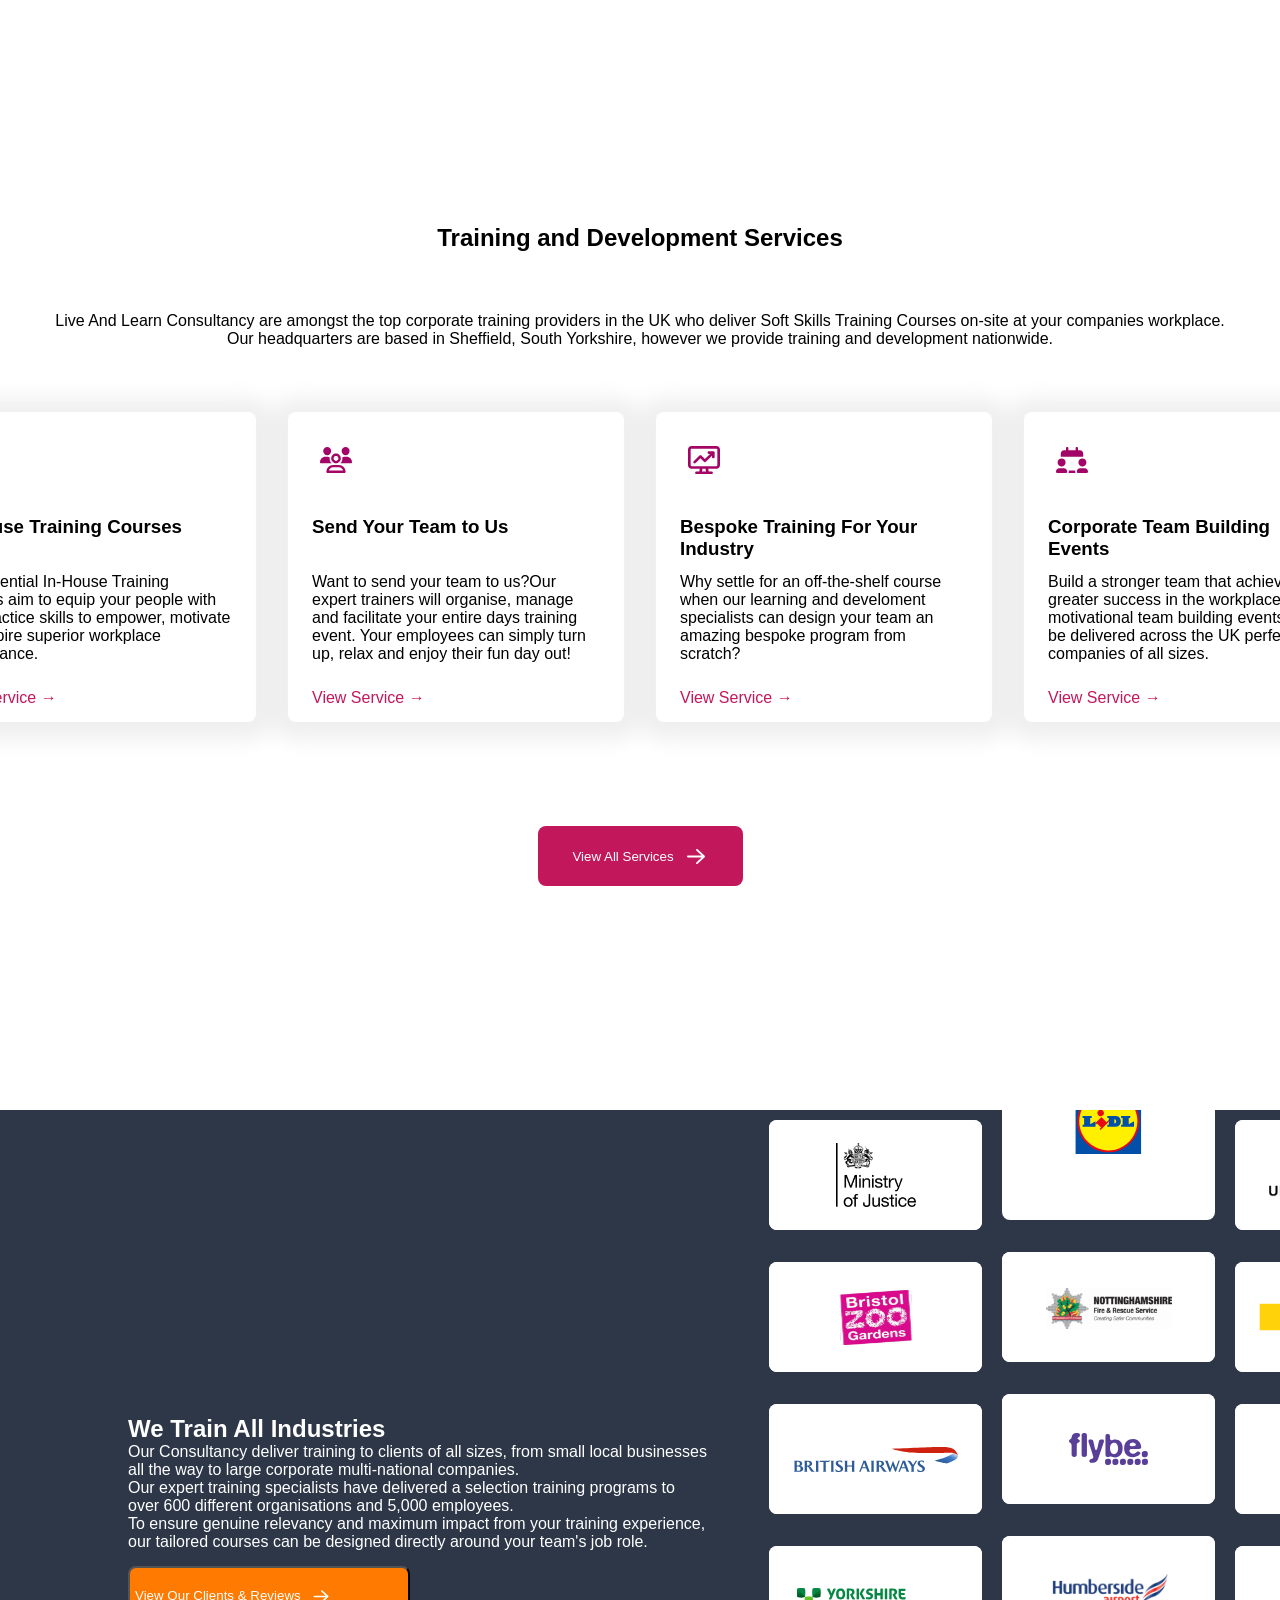
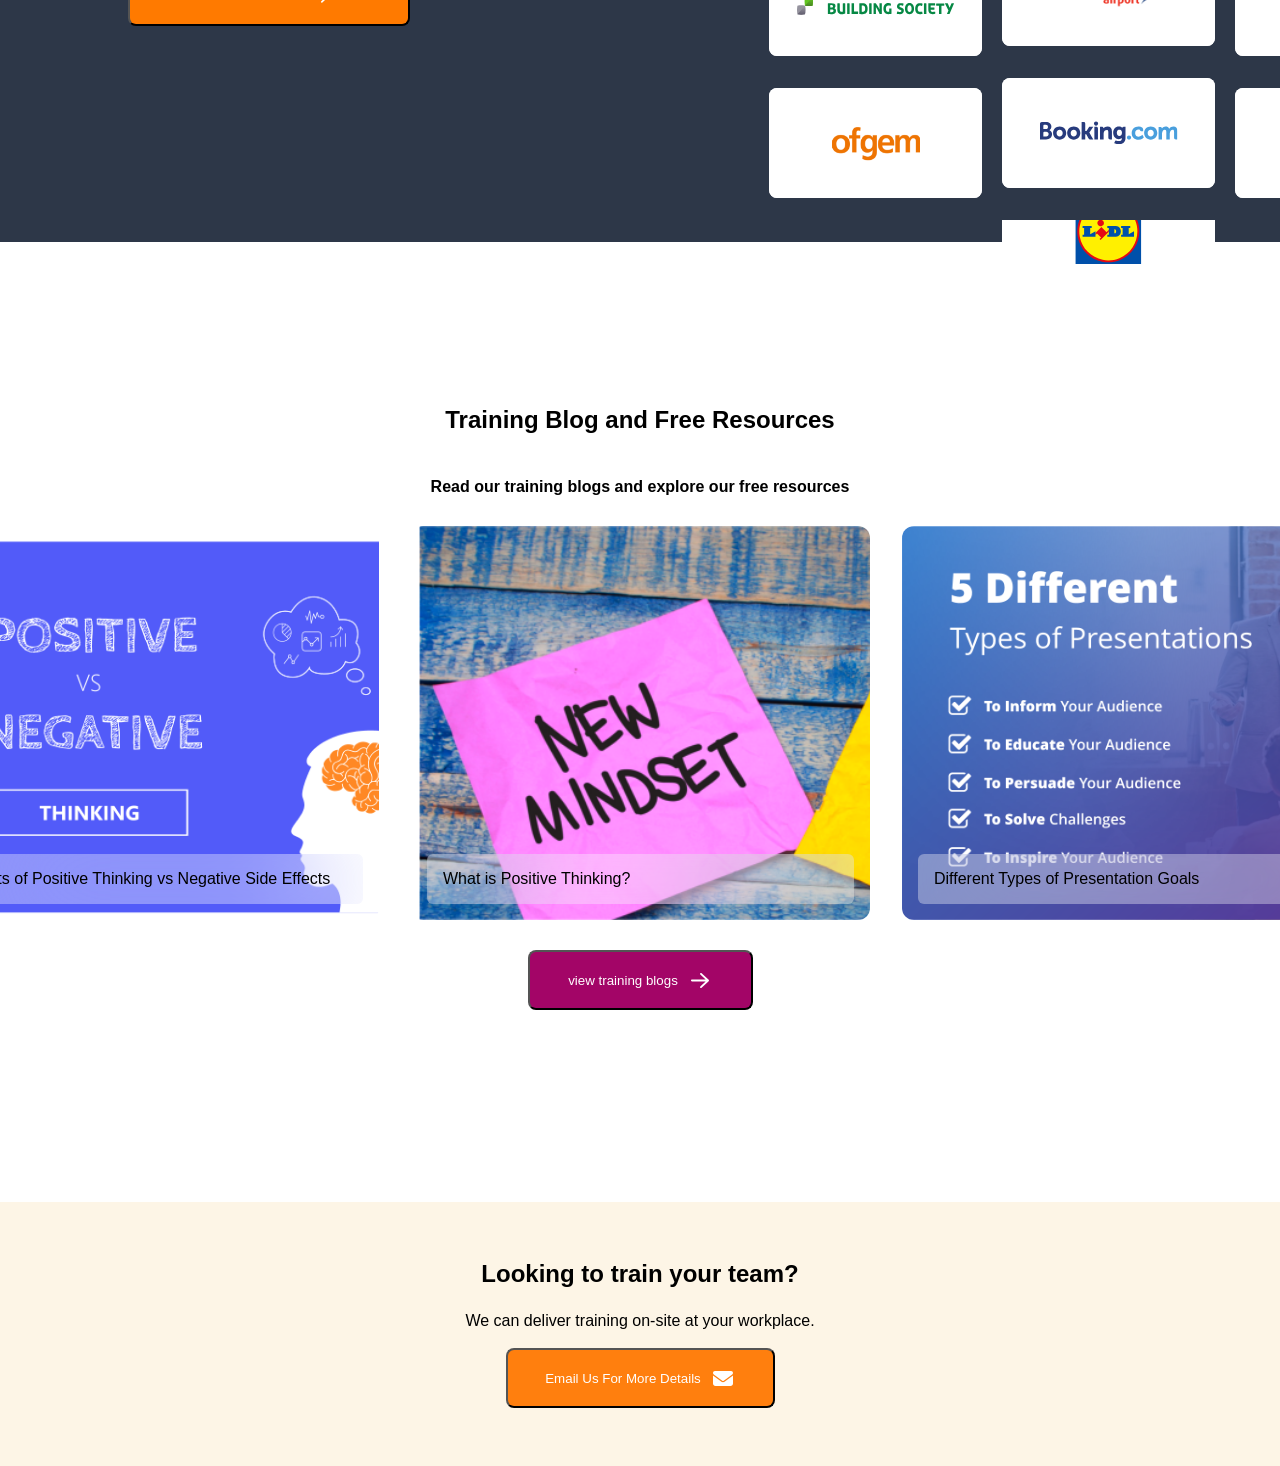
==== part2.html @ b7949d91 ".." ====
<!DOCTYPE html>
<html lang="en">
  <head>
    <meta charset="UTF-8" />
    <meta name="viewport" content="width=device-width, initial-scale=1.0" />
    <link rel="stylesheet" href="css/styles.css" />
    <title>Home page</title>
    <!--import font awesome  -->
    <link rel="stylesheet" href="fontawesome/css/all.min.css">
    <link rel="stylesheet" href="https://cdnjs.cloudflare.com/ajax/libs/font-awesome/6.5.0/css/all.min.css">
  </head>

  <body>
    <!-- section4 -->
    <section class="services">
      <div class="services-container">
        <div class="header">
          <h2 >Training and Development Services</h2>
          <p>
            Live And Learn Consultancy are amongst the top corporate training providers in the UK who
            deliver Soft Skills Training Courses on-site at your companies workplace. Our headquarters
            are based in Sheffield, South Yorkshire, however we provide training and development nationwide.
          </p>
        </div>

      <div>
          <div class="card">
            <div>
              <div class="layout">
                <img src="images/In-house-training.svg" class="icon">
                <h3>In-House Training Courses</h3>
                <p>Our essential In-House Training Courses aim to equip your people
                  with best practice skills to empower, motivate and inspire superior workplace performance.
                </p>                 
              </div>
              <a href="#">View Service →</a>
            </div>
            
          </div>

          <div class="card">
            <div>
              <div class="layout">
                <img src="images/team.svg" class="icon">
                <h3>Send Your Team to Us</h3>
                <p>Want to send your team to us?Our expert trainers will organise, manage and facilitate your entire days training event.
                  Your employees can simply turn up, relax and enjoy their fun day out!
                </p>
                
              </div>
              <a href="#">View Service →</a>
            </div>
          </div>  
          <div class="card">      
            <div>     
              <div class="layout">
                <img src="images/Training.svg" class="icon">
                <h3>Bespoke Training For Your Industry</h3>
                <p>Why settle for an off-the-shelf course when our learning and develoment specialists
                  can design your team an amazing bespoke program from scratch?
                </p>
                
              </div>
              <a href="#">View Service →</a>
            </div>
          </div>

          <div class="card">
            <div>
              <div class="layout">
                <img src="images/Team Building Event.svg" class="icon">
                <h3>Corporate Team Building Events</h3>
                <p>Build a stronger team that achieves greater success in the workplace.
                  Our motivational team building events can be delivered across the UK perfect for companies of all sizes.
                </p>                
              </div>
              <a href="#">View Service →</a>
            </div>
        </div>

      </div>

      <button class="view-all">View All Services
        <img src="images/right-arrow.svg">
      </button>

    </section>

    <!-- sectiion5 -->
     
    <section class="clients">
        <div class="clients-container">
            <div class="content">
                <h1>We Train All Industries</h1>
                <p>Our Consultancy deliver training to clients of all sizes, from small local businesses all the way to large corporate multi-national companies.</p>
                <p>Our expert training specialists have delivered a selection training programs to over 600 different organisations and 5,000 employees.</p>
                <p>To ensure genuine relevancy and maximum impact from your training experience, our tailored courses can be designed directly around your team's job role.</p>
                
                <button class="btn">
                    View Our Clients & Reviews <img src="images/right-arrow.svg">
                </button>
            </div>

            <div class="logo-grid">
                <div class="col-1">
                    <div class="logo"><img src="images/Ministry of Justice.svg"></div>
                    <div class="logo"><img src="images/Bristol Zoo Gardens.svg"></div>
                    <div class="logo"><img src="images/British Airways.svg"></div>
                    <div class="logo"><img src="images/Yorkshire Building Society.svg"></div>
                    <div class="logo"><img src="images/Ofgem.svg"></div>
                    
                </div>
                <div class="col-2">
                    <div class="logo"><img src="images/Lidl.svg"></div>
                    <div class="logo"><img src="images/Nott.svg"></div>
                    <div class="logo"><img src="images/clients-logo.svg"></div>
                    <div class="logo"><img src="images/Humberside.svg"></div>
                    <div class="logo"><img src="images/Booking.com.svg" ></div>
                    <div class="logo"><img src="images/Lidl.svg"></div>
                </div>
                <div class="col-3">
                    <div class="logo"><img src="images/UOL.svg"></div>
                    <div class="logo"><img src="images/Stanley Blck & Decker.svg"></div>
                    <div class="logo"><img src="images/NHS.svg"></div>
                    <div class="logo"><img src="images/Sheffield Student Union.svg"></div>
                    <div class="logo"><img src="images/Hyde Park.svg"></div>
                </div>
            </div>
        </div>
    </section>

    <!-- section6 -->
    <section class="blog">
      <div class="blog-container">
        <div class="header">
          <h2>Training Blog and Free Resources</h2>
          <h4>Read our training blogs and explore our free resources</h4>
        </div>
        <div>
          <div class="cards">
            <div class="card-1">
                <div class="card-content">
                    
                    <div class="card-footer">Benefits of Positive Thinking vs Negative Side Effects</div>
                </div>
            </div>

            <div class="card-2">
                <div class="card-content">

                  <div class="card-footer">What is Positive Thinking?</div>

                </div>
            </div>

            <div class="card-3">
                <div class="card-content">

                    <div class="card-footer">Different Types of Presentation Goals</div>
                </div>
            </div>


          </div>
          <button class="blog-btn">
            view training blogs <img src="images/right-arrow.svg">
          </button>
        </div>

      </div>

    </section> 
    <!-- section7 -->
     <section class="contact">
      <div class="contact-container">
        <div>
          <h2>Looking to train your team?</h2>
          <p>We can deliver training on-site at your workplace.</p>
        </div>
        <button class="email-btn">
            Email Us For More Details <img src="images/email.svg" >
             </button>
      </div>

    </section>
  </body>
</html>
---- css/styles.css ----
@import url("./services.css");
@import url("./clients.css");
@import url("./blog.css");
@import url("./contact.css");
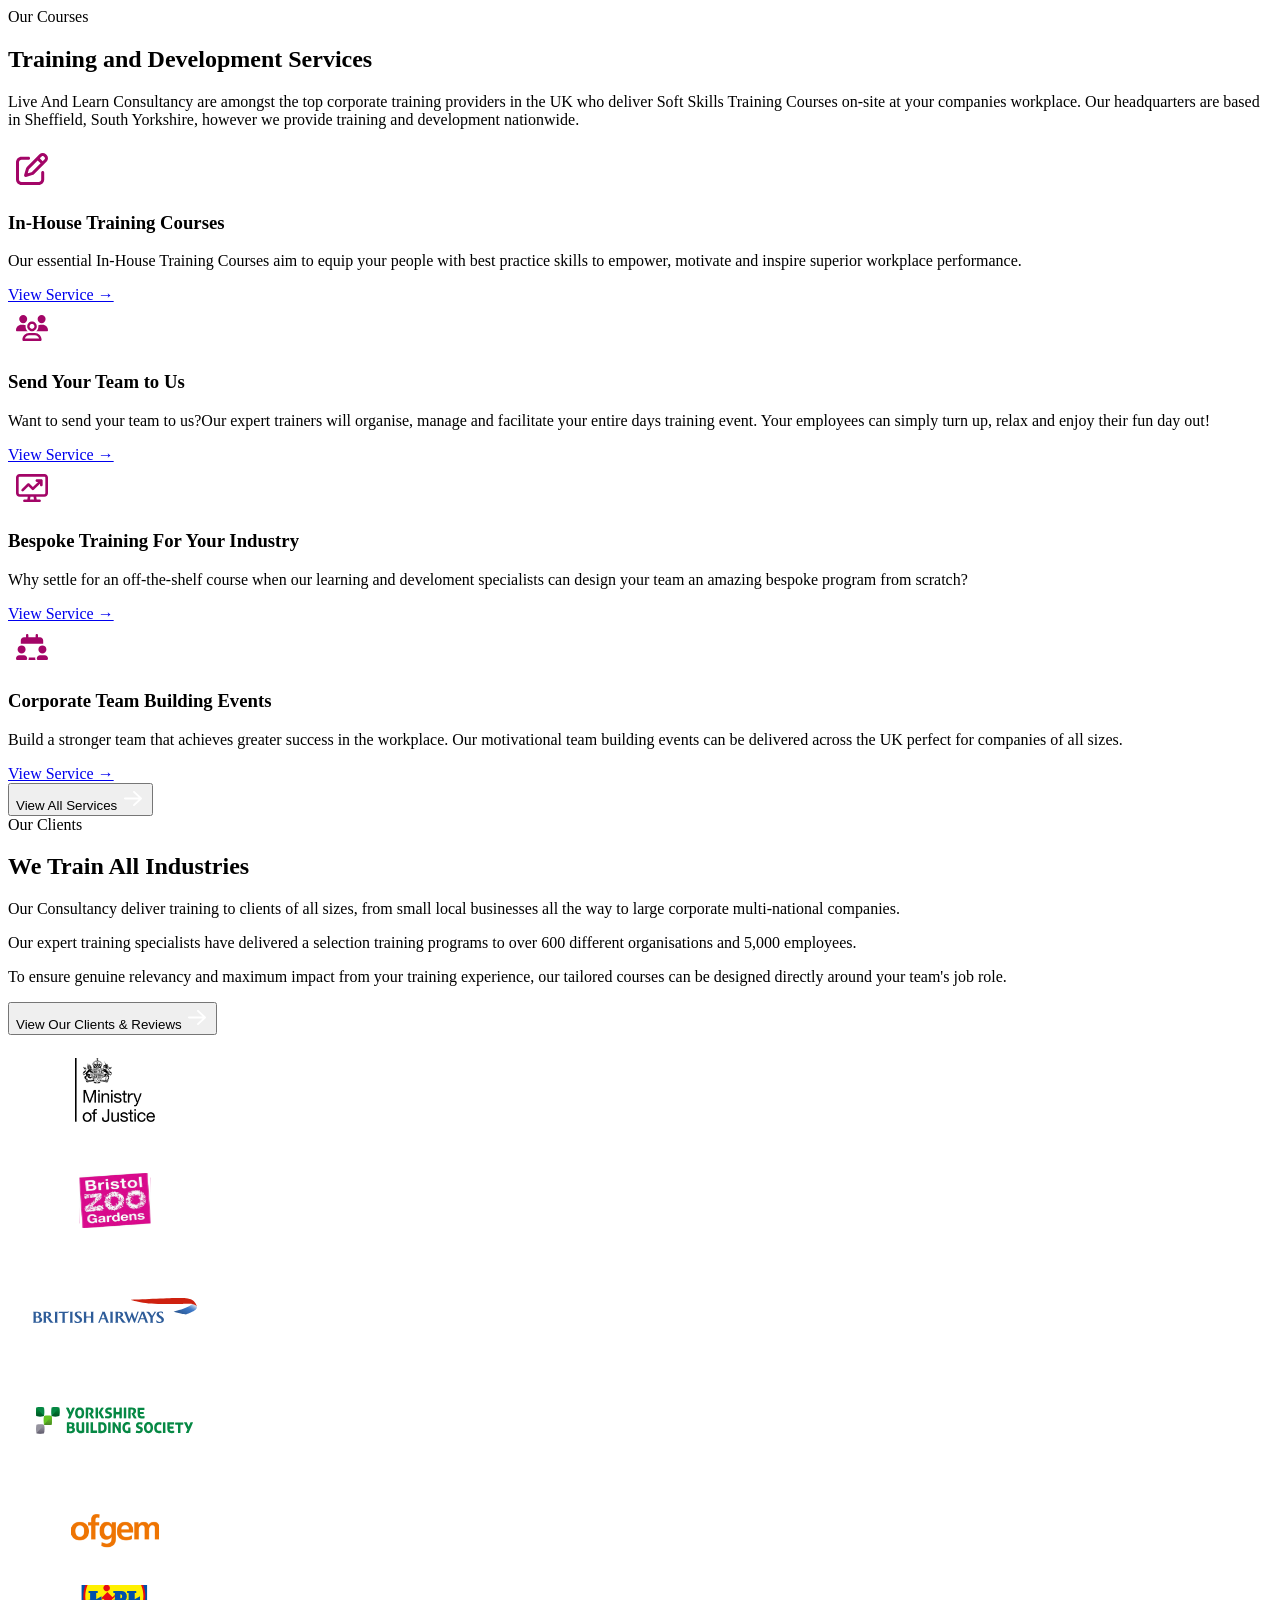
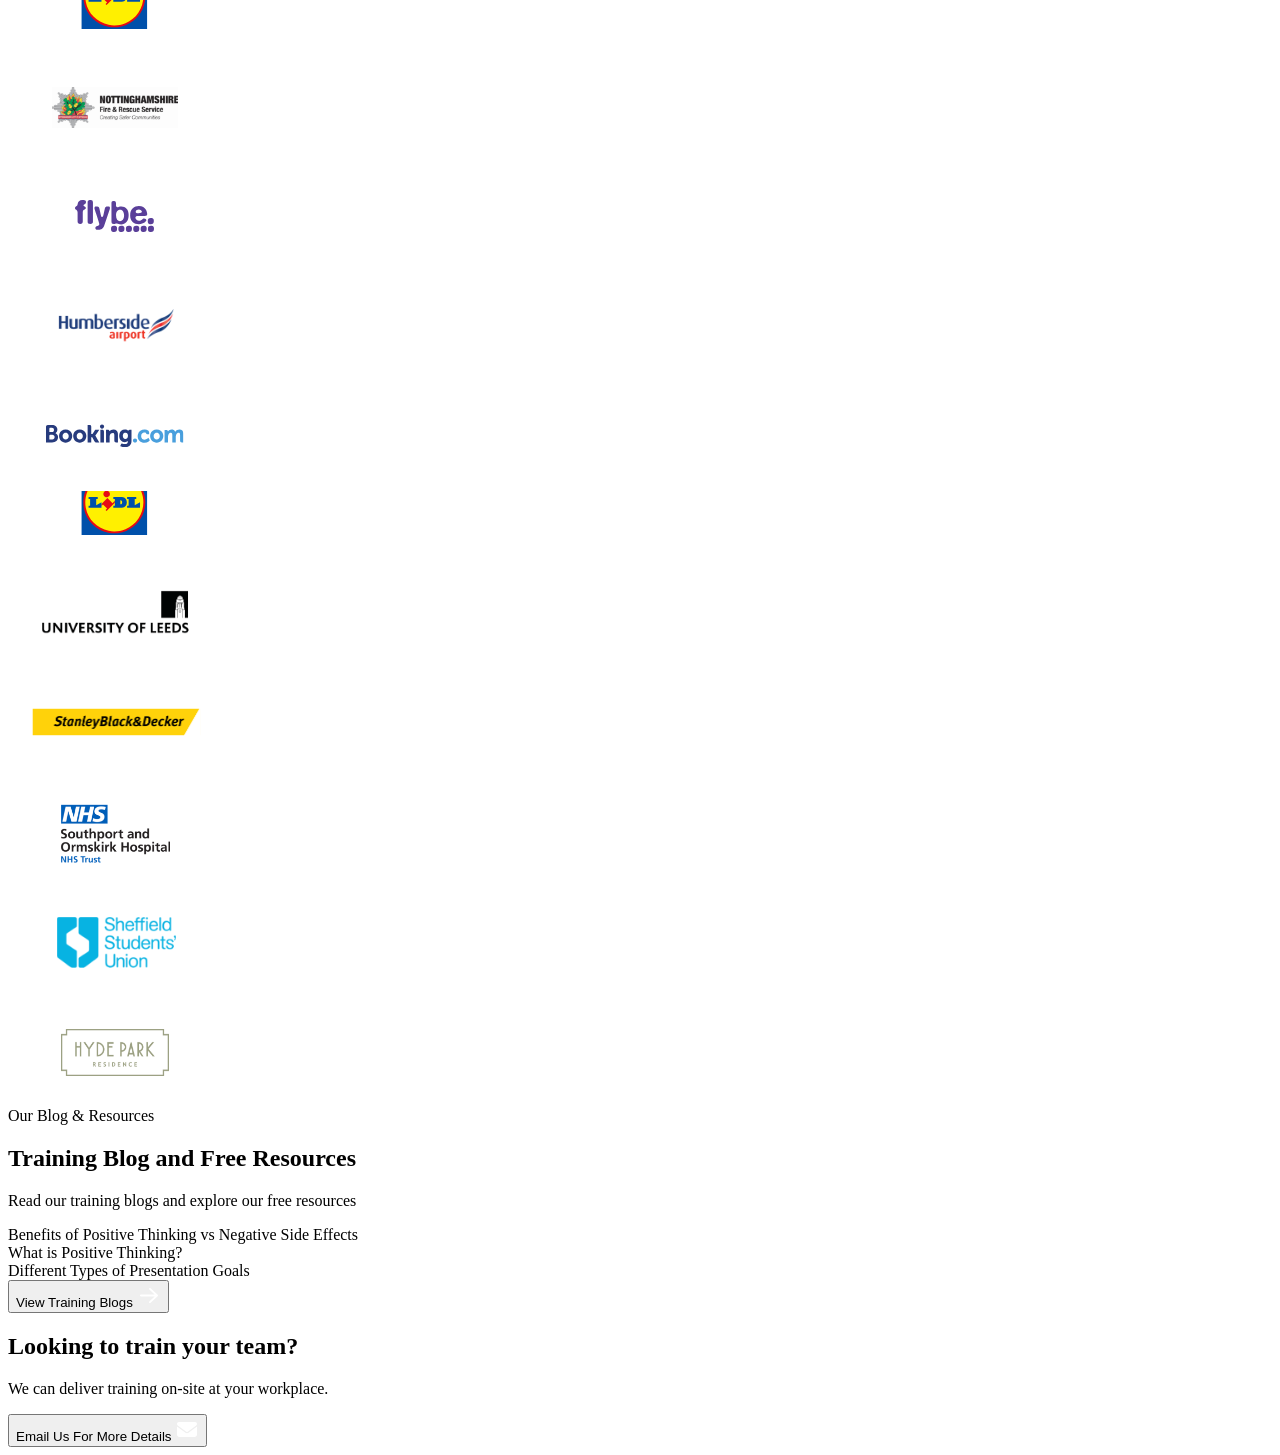
==== commit 09de7c9c: "finish part2" ====
--- a/part2.html
+++ b/part2.html
@@ -1,187 +1,179 @@
-<!DOCTYPE html>
-<html lang="en">
-  <head>
-    <meta charset="UTF-8" />
-    <meta name="viewport" content="width=device-width, initial-scale=1.0" />
-    <link rel="stylesheet" href="css/styles.css" />
-    <title>Home page</title>
-    <!--import font awesome  -->
-    <link rel="stylesheet" href="fontawesome/css/all.min.css">
-    <link rel="stylesheet" href="https://cdnjs.cloudflare.com/ajax/libs/font-awesome/6.5.0/css/all.min.css">
-  </head>
-
-  <body>
-    <!-- section4 -->
-    <section class="services">
-      <div class="services-container">
-        <div class="header">
-          <h2 >Training and Development Services</h2>
-          <p>
-            Live And Learn Consultancy are amongst the top corporate training providers in the UK who
-            deliver Soft Skills Training Courses on-site at your companies workplace. Our headquarters
-            are based in Sheffield, South Yorkshire, however we provide training and development nationwide.
-          </p>
-        </div>
-
-      <div>
-          <div class="card">
-            <div>
-              <div class="layout">
-                <img src="images/In-house-training.svg" class="icon">
-                <h3>In-House Training Courses</h3>
-                <p>Our essential In-House Training Courses aim to equip your people
-                  with best practice skills to empower, motivate and inspire superior workplace performance.
-                </p>                 
-              </div>
-              <a href="#">View Service →</a>
-            </div>
-            
-          </div>
-
-          <div class="card">
-            <div>
-              <div class="layout">
-                <img src="images/team.svg" class="icon">
-                <h3>Send Your Team to Us</h3>
-                <p>Want to send your team to us?Our expert trainers will organise, manage and facilitate your entire days training event.
-                  Your employees can simply turn up, relax and enjoy their fun day out!
-                </p>
-                
-              </div>
-              <a href="#">View Service →</a>
-            </div>
-          </div>  
-          <div class="card">      
-            <div>     
-              <div class="layout">
-                <img src="images/Training.svg" class="icon">
-                <h3>Bespoke Training For Your Industry</h3>
-                <p>Why settle for an off-the-shelf course when our learning and develoment specialists
-                  can design your team an amazing bespoke program from scratch?
-                </p>
-                
-              </div>
-              <a href="#">View Service →</a>
-            </div>
-          </div>
-
-          <div class="card">
-            <div>
-              <div class="layout">
-                <img src="images/Team Building Event.svg" class="icon">
-                <h3>Corporate Team Building Events</h3>
-                <p>Build a stronger team that achieves greater success in the workplace.
-                  Our motivational team building events can be delivered across the UK perfect for companies of all sizes.
-                </p>                
-              </div>
-              <a href="#">View Service →</a>
-            </div>
-        </div>
-
-      </div>
-
-      <button class="view-all">View All Services
-        <img src="images/right-arrow.svg">
-      </button>
-
-    </section>
-
-    <!-- sectiion5 -->
-     
-    <section class="clients">
-        <div class="clients-container">
-            <div class="content">
-                <h1>We Train All Industries</h1>
-                <p>Our Consultancy deliver training to clients of all sizes, from small local businesses all the way to large corporate multi-national companies.</p>
-                <p>Our expert training specialists have delivered a selection training programs to over 600 different organisations and 5,000 employees.</p>
-                <p>To ensure genuine relevancy and maximum impact from your training experience, our tailored courses can be designed directly around your team's job role.</p>
-                
-                <button class="btn">
-                    View Our Clients & Reviews <img src="images/right-arrow.svg">
-                </button>
+<div id="Part-2">
+    <body>
+        <!-- section4 -->
+        <section class="services">
+        <div class="services-container">
+            <div class="headers">
+            <span class="small-title">Our Courses</span>
+            <h2 >Training and Development Services</h2>
+            <p>
+                Live And Learn Consultancy are amongst the top corporate training providers in the UK who
+                deliver Soft Skills Training Courses on-site at your companies workplace. Our headquarters
+                are based in Sheffield, South Yorkshire, however we provide training and development nationwide.
+            </p>
             </div>
 
-            <div class="logo-grid">
-                <div class="col-1">
-                    <div class="logo"><img src="images/Ministry of Justice.svg"></div>
-                    <div class="logo"><img src="images/Bristol Zoo Gardens.svg"></div>
-                    <div class="logo"><img src="images/British Airways.svg"></div>
-                    <div class="logo"><img src="images/Yorkshire Building Society.svg"></div>
-                    <div class="logo"><img src="images/Ofgem.svg"></div>
+        <div class="services-grid">
+            <div class="card">
+                <div>
+                <div class="layout">
+                    <img src="images/In-house-training.svg" class="icon">
+                    <h3>In-House Training Courses</h3>
+                    <p>Our essential In-House Training Courses aim to equip your people
+                    with best practice skills to empower, motivate and inspire superior workplace performance.
+                    </p>                 
+                </div>
+                <a href="#">View Service →</a>
+                </div>
+                
+            </div>
+
+            <div class="card">
+                <div>
+                <div class="layout">
+                    <img src="images/team.svg" class="icon">
+                    <h3>Send Your Team to Us</h3>
+                    <p>Want to send your team to us?Our expert trainers will organise, manage and facilitate your entire days training event.
+                    Your employees can simply turn up, relax and enjoy their fun day out!
+                    </p>
                     
                 </div>
-                <div class="col-2">
-                    <div class="logo"><img src="images/Lidl.svg"></div>
-                    <div class="logo"><img src="images/Nott.svg"></div>
-                    <div class="logo"><img src="images/clients-logo.svg"></div>
-                    <div class="logo"><img src="images/Humberside.svg"></div>
-                    <div class="logo"><img src="images/Booking.com.svg" ></div>
-                    <div class="logo"><img src="images/Lidl.svg"></div>
+                <a href="#">View Service →</a>
                 </div>
-                <div class="col-3">
-                    <div class="logo"><img src="images/UOL.svg"></div>
-                    <div class="logo"><img src="images/Stanley Blck & Decker.svg"></div>
-                    <div class="logo"><img src="images/NHS.svg"></div>
-                    <div class="logo"><img src="images/Sheffield Student Union.svg"></div>
-                    <div class="logo"><img src="images/Hyde Park.svg"></div>
+            </div>  
+            <div class="card">      
+                <div>     
+                <div class="layout">
+                    <img src="images/Training.svg" class="icon">
+                    <h3>Bespoke Training For Your Industry</h3>
+                    <p>Why settle for an off-the-shelf course when our learning and develoment specialists
+                    can design your team an amazing bespoke program from scratch?
+                    </p>
+                    
                 </div>
-            </div>
-        </div>
-    </section>
-
-    <!-- section6 -->
-    <section class="blog">
-      <div class="blog-container">
-        <div class="header">
-          <h2>Training Blog and Free Resources</h2>
-          <h4>Read our training blogs and explore our free resources</h4>
-        </div>
-        <div>
-          <div class="cards">
-            <div class="card-1">
-                <div class="card-content">
-                    
-                    <div class="card-footer">Benefits of Positive Thinking vs Negative Side Effects</div>
+                <a href="#">View Service →</a>
                 </div>
             </div>
 
-            <div class="card-2">
-                <div class="card-content">
-
-                  <div class="card-footer">What is Positive Thinking?</div>
-
+            <div class="card">
+                <div>
+                <div class="layout">
+                    <img src="images/Team Building Event.svg" class="icon">
+                    <h3>Corporate Team Building Events</h3>
+                    <p>Build a stronger team that achieves greater success in the workplace.
+                    Our motivational team building events can be delivered across the UK perfect for companies of all sizes.
+                    </p>                
+                </div>
+                <a href="#">View Service →</a>
                 </div>
             </div>
 
-            <div class="card-3">
-                <div class="card-content">
+        </div>
 
-                    <div class="card-footer">Different Types of Presentation Goals</div>
+        <button class="view-all">View All Services
+            <img src="images/right-arrow.svg">
+        </button>
+
+        </section>
+
+        <!-- sectiion5 -->
+        
+        <section class="clients">
+            <div class="clients-container">
+                <div class="content">
+                    <span class="small-title">Our Clients</span>
+                    <h1>We Train All Industries</h1>
+                    <p>Our Consultancy deliver training to clients of all sizes, from small local businesses all the way to large corporate multi-national companies.</p>
+                    <p>Our expert training specialists have delivered a selection training programs to over 600 different organisations and 5,000 employees.</p>
+                    <p>To ensure genuine relevancy and maximum impact from your training experience, our tailored courses can be designed directly around your team's job role.</p>
+                    
+                    <button class="btn">
+                        View Our Clients & Reviews <img src="images/right-arrow.svg">
+                    </button>
+                </div>
+
+                <div class="logo-grid">
+                    <div class="col-1">
+                        <div class="logo"><img src="images/Ministry of Justice.svg"></div>
+                        <div class="logo"><img src="images/Bristol Zoo Gardens.svg"></div>
+                        <div class="logo"><img src="images/British Airways.svg"></div>
+                        <div class="logo"><img src="images/Yorkshire Building Society.svg"></div>
+                        <div class="logo"><img src="images/Ofgem.svg"></div>
+                        
+                    </div>
+                    <div class="col-2">
+                        <div class="logo"><img src="images/Lidl.svg"></div>
+                        <div class="logo"><img src="images/Nott.svg"></div>
+                        <div class="logo"><img src="images/clients-logo.svg"></div>
+                        <div class="logo"><img src="images/Humberside.svg"></div>
+                        <div class="logo"><img src="images/Booking.com.svg" ></div>
+                        <div class="logo"><img src="images/Lidl.svg"></div>
+                    </div>
+                    <div class="col-3">
+                        <div class="logo"><img src="images/UOL.svg"></div>
+                        <div class="logo"><img src="images/Stanley Blck & Decker.svg"></div>
+                        <div class="logo"><img src="images/NHS.svg"></div>
+                        <div class="logo"><img src="images/Sheffield Student Union.svg"></div>
+                        <div class="logo"><img src="images/Hyde Park.svg"></div>
+                    </div>
                 </div>
             </div>
+        </section>
+
+        <!-- section6 -->
+        <section class="blog">
+        <div class="blog-container">
+            <div class="header">
+            <span class="small-title">Our Blog & Resources</span>
+            <h2>Training Blog and Free Resources</h2>
+            <p>Read our training blogs and explore our free resources</p>
+            </div>
+            <div>
+            <div class="cards">
+                <div class="card-1">
+                    <div class="card-content">
+                        
+                        <div class="card-footer">Benefits of Positive Thinking vs Negative Side Effects</div>
+                    </div>
+                </div>
+
+                <div class="card-2">
+                    <div class="card-content">
+
+                    <div class="card-footer">What is Positive Thinking?</div>
+
+                    </div>
+                </div>
+
+                <div class="card-3">
+                    <div class="card-content">
+
+                        <div class="card-footer">Different Types of Presentation Goals</div>
+                    </div>
+                </div>
 
 
-          </div>
-          <button class="blog-btn">
-            view training blogs <img src="images/right-arrow.svg">
-          </button>
+            </div>
+            <button class="blog-btn">
+                View Training Blogs <img src="images/right-arrow.svg">
+            </button>
+            </div>
+
         </div>
 
-      </div>
+        </section> 
+        <!-- section7 -->
+        <section class="contact">
+        <div class="contact-container">
+            <div>
+            <h2>Looking to train your team?</h2>
+            <p>We can deliver training on-site at your workplace.</p>
+            </div>
+            <button class="email-btn">
+                Email Us For More Details <img src="images/email.svg" >
+                </button>
+        </div>
 
-    </section> 
-    <!-- section7 -->
-     <section class="contact">
-      <div class="contact-container">
-        <div>
-          <h2>Looking to train your team?</h2>
-          <p>We can deliver training on-site at your workplace.</p>
-        </div>
-        <button class="email-btn">
-            Email Us For More Details <img src="images/email.svg" >
-             </button>
-      </div>
-
-    </section>
-  </body>
-</html>
+        </section>
+    </body>
+</div>
